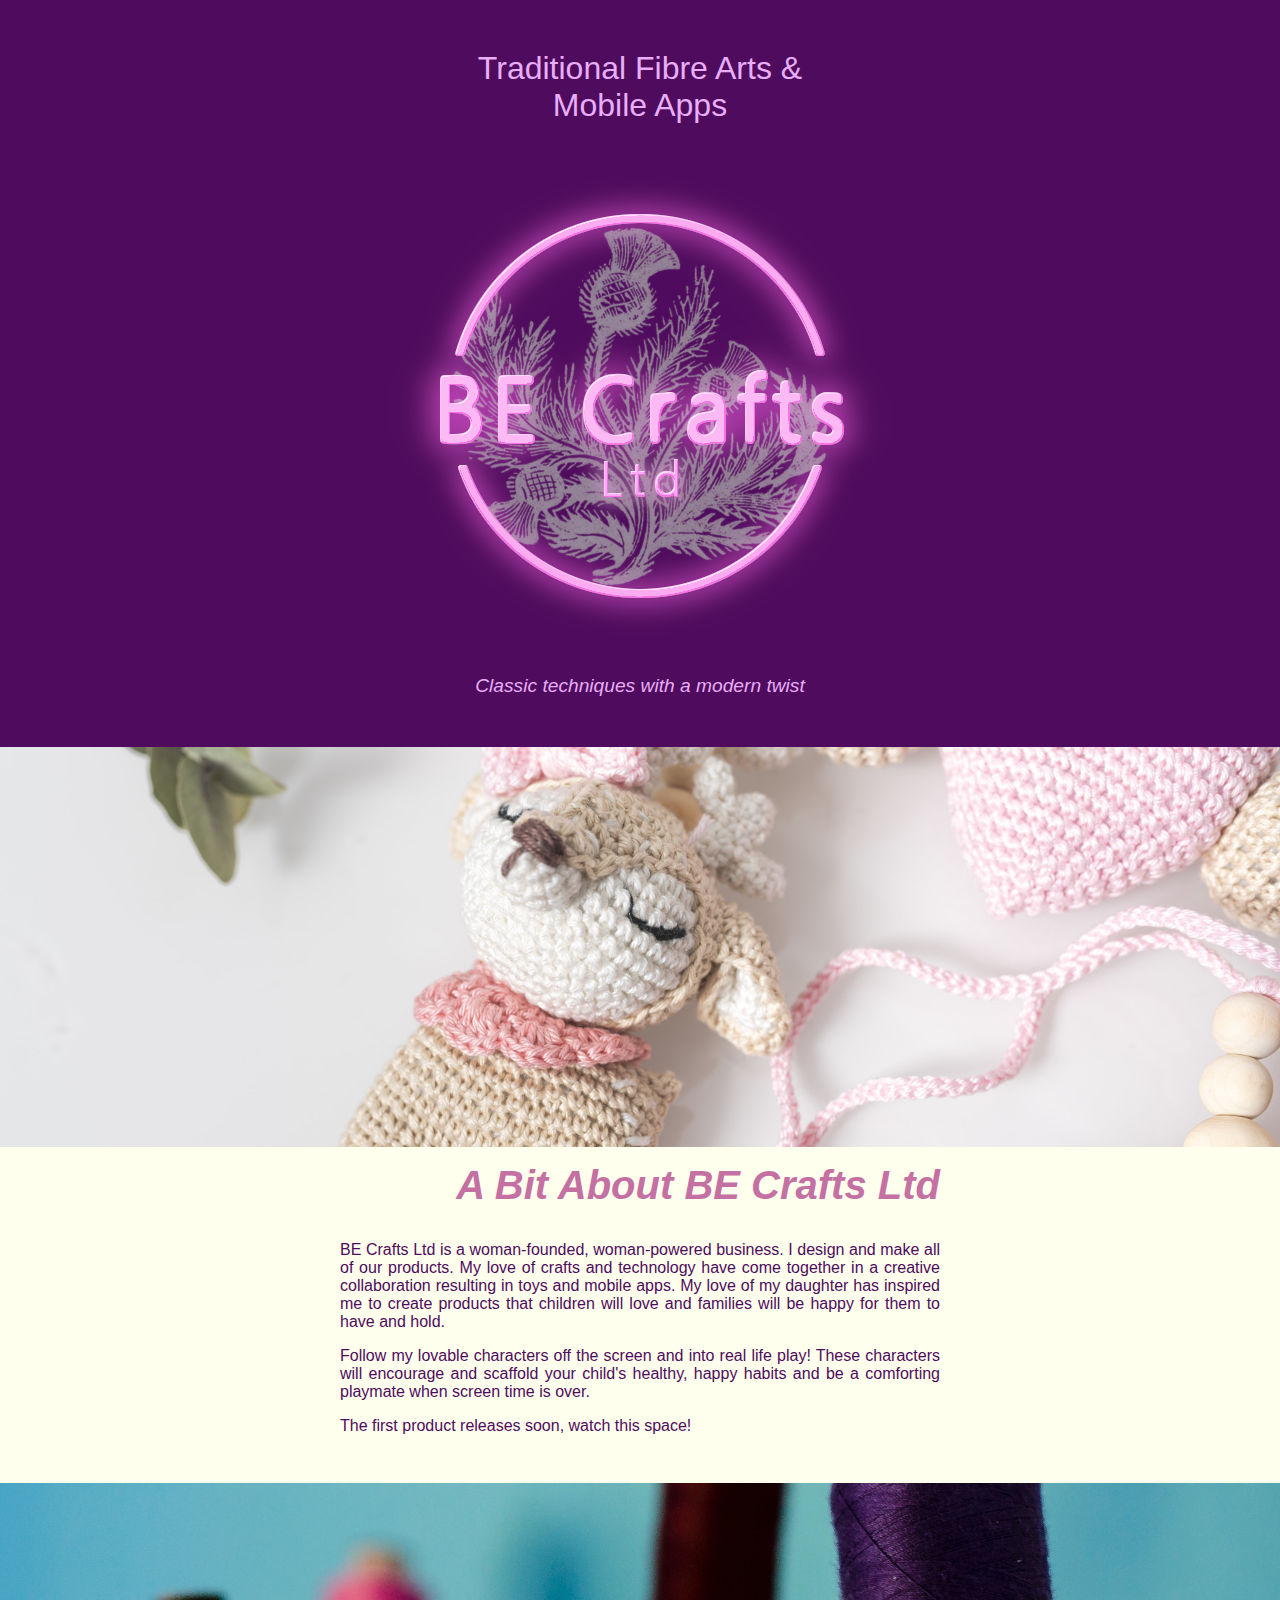
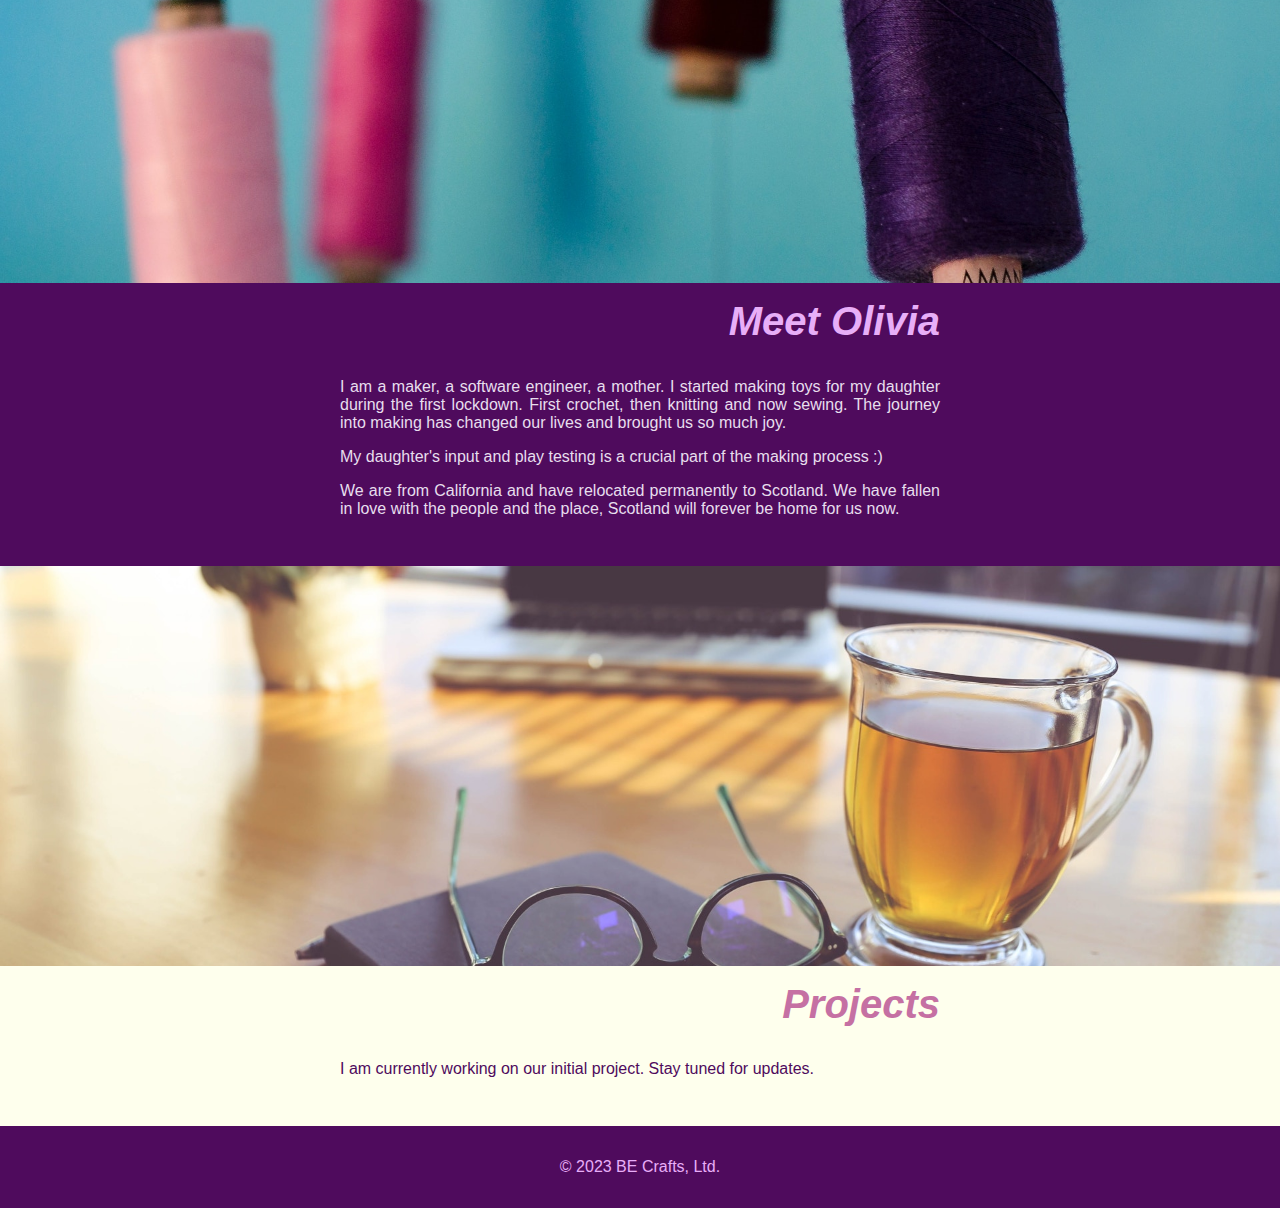
==== index.html @ b0ebc4e7 "Initial version of website with placeholder images." ====
<!DOCTYPE html>
<html lang="en">
<head>
    <meta charset="UTF-8">
    <meta name="viewport" content="width=device-width, initial-scale=1.0">
    <title>BE Crafts Ltd - Home</title>
    <link rel="stylesheet" href="style.css">
</head>
<body>
    <header>
        <p class="byline">Traditional Fibre Arts &<br />Mobile Apps</p>
        <img src="img/becraft_logo.png" />
        <p class="tagline">Classic techniques with a modern twist</p>
    </header>
    <div>
    <img class="section" src="img/about_1920px.jpg" />
    </div>
    <section id="about" class="light">
        <div>
            <h2>A Bit About <span class="name">BE Crafts Ltd</span></h2>
            <p>
                BE Crafts Ltd is a woman-founded, woman-powered business. I design and make all of our
                products. My love of crafts and technology have come together in a creative collaboration
                resulting in toys and mobile apps. My love of my daughter has inspired me to create
                products that children will love and families will be happy for them to have and hold.
            </p>
            <p>
                Follow my lovable characters off the screen and into real life play! These characters will
                encourage and scaffold your child's healthy, happy habits and be a comforting playmate when
                screen time is over.
            </p>
            <p>
                The first product releases soon, watch this space!
            </p>
        </div>
    </section>
    <img class="section" src="img/bio_1920px.jpg" />
    <section id="bio" class="dark">
        <div>
            <h2>Meet Olivia</h2>
            <p>
                I am a maker, a software engineer, a mother. I started making toys for my daughter
                during the first lockdown. First crochet, then knitting and now sewing. The journey
                into making has changed our lives and brought us so much joy.
            </p>
            <p>
                My daughter's input and play testing is a crucial part of the making process :)
            </p>
            <p>
                We are from California and have relocated permanently to Scotland. We have fallen in
                love with the people and the place, Scotland will forever be home for us now. 
            </p>
        </div>
    </section>
    <img class="section" src="img/project_1920px.jpg" />
    <section id="projects" class="light">
        <div>
            <h2>Projects</h2>
            <p>
                I am currently working on our initial project. Stay tuned for updates.
            </p>
        </div>
    </section>
    <footer>
        <p>&copy; 2023 BE Crafts, Ltd.</p>
    </footer>
</body>
</html>
---- style.css ----
html {
    background-color: #4f0b5d;
    font-family:'Segoe UI', Geneva, Verdana, sans-serif;
    color: #e8aef8;
    margin: 0;
    padding: 0;
}

body {
    margin: 0;
    padding: 0;
}

img {
    margin: 0;
    padding: 0;
}

/* Trick to ensure that the company name
   stays on one line */
span.name {
    display: inline-block;
}

img.section {
    width: 100%;
    display: block;
    max-height: 400px;
    object-fit: cover;
}

header {
    margin: 50px auto;
    max-width: 600px;
    padding: 0 2em;
}

header img {
    width: 100%;
    display: block;
    margin: 0 auto;
    max-width: 500px;
}

header p {
    color: #e8aef8;
    font-family:'Segoe UI Light', Tahoma, Verdana, sans-serif;
    font-size: 2em;
    text-align: center;
}

header p.tagline {
    font-size: 1.2em;
    font-style: italic;
}

section {
    margin: 0; 
}

section div {
    max-width: 600px;
    padding: 1em 2em 2em;
    margin: 0 auto;
}

section h2 {
    font-family:'Segoe UI Light', Tahoma, Verdana, sans-serif;
    font-size: 2.5em;
    font-style: italic;
    text-align: right;
    margin-top: 0;
}

section p {
    text-align: justify;
}

section.light {
    background-color: #feffed;
    color: #4f0b5d;
}

section.light h2 {
    color: #c570a3;
}

section.dark {
    background-color: #4f0b5d;
    color: #e7deed;
}

section.dark h2 {
    color: #e8aef8;
}

footer {
    margin: 2em auto;
}

footer p {
    text-align: center;
    font-size: 1em;
}
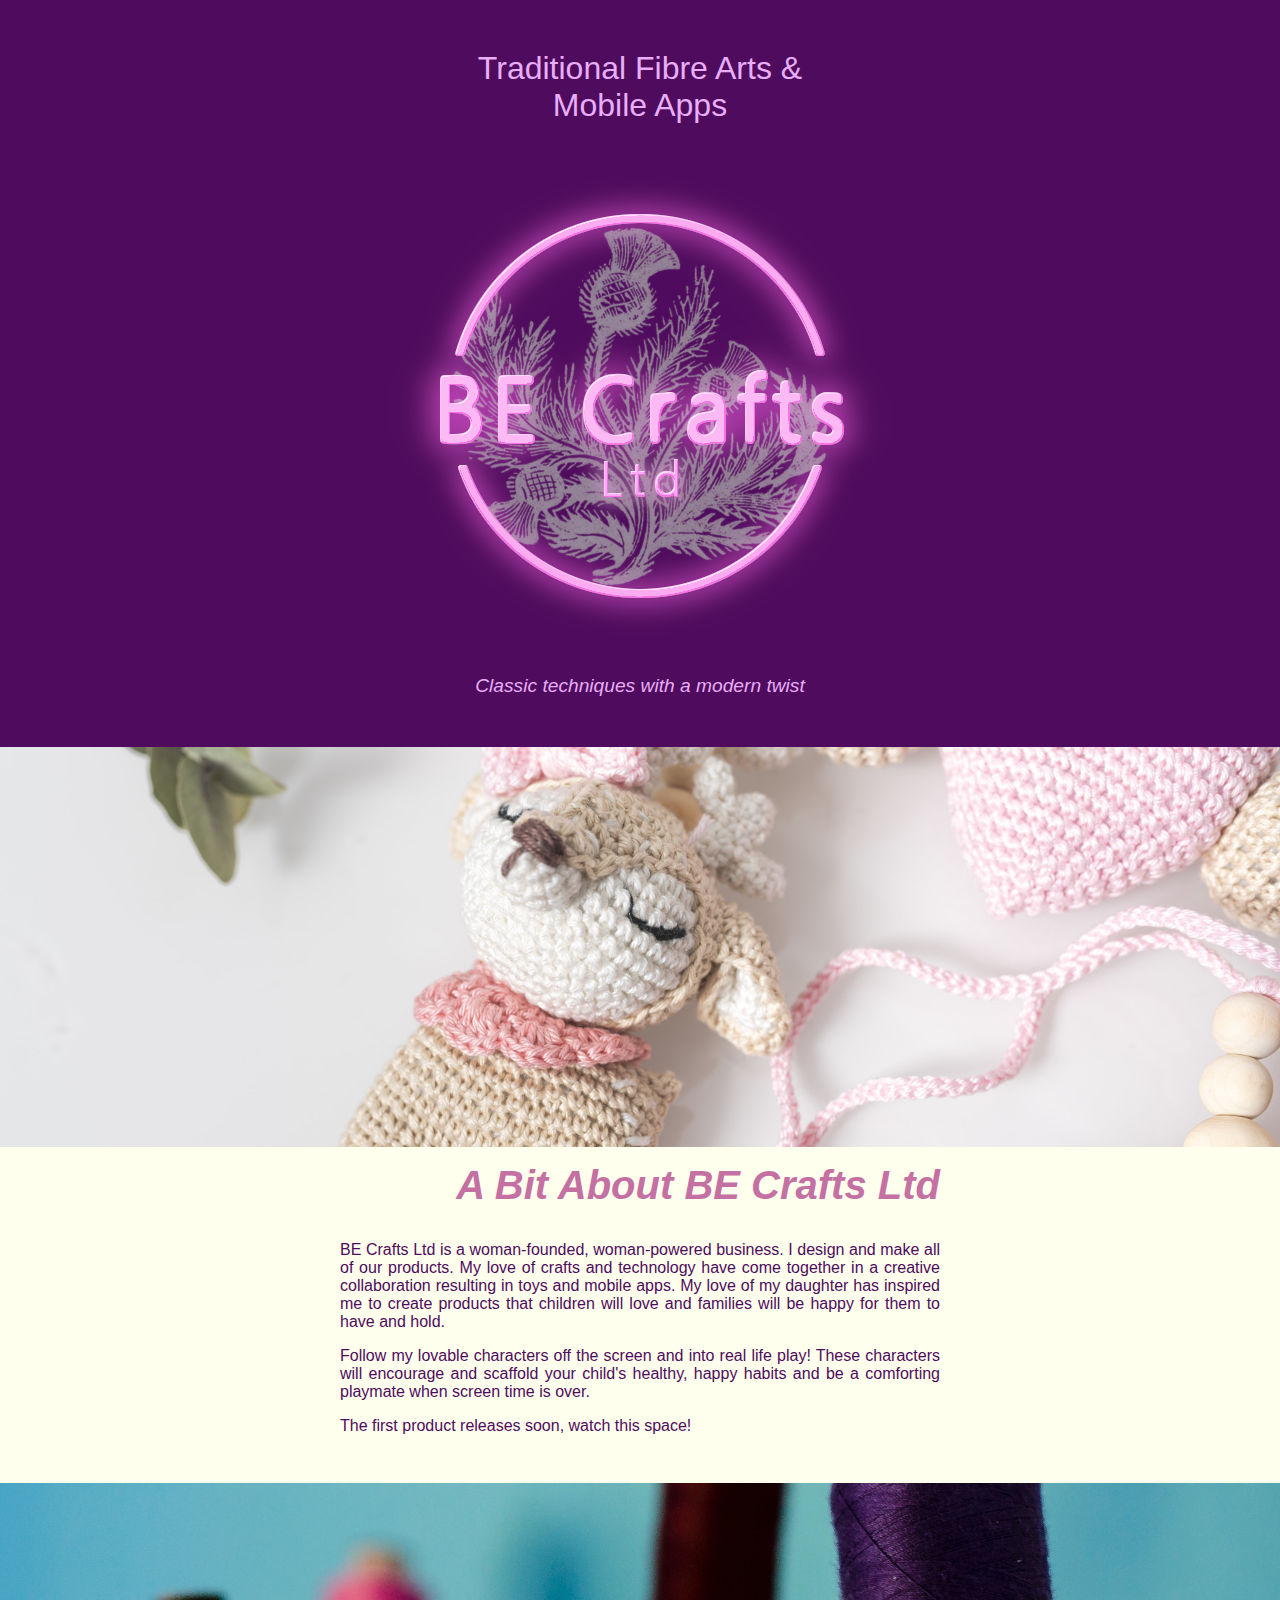
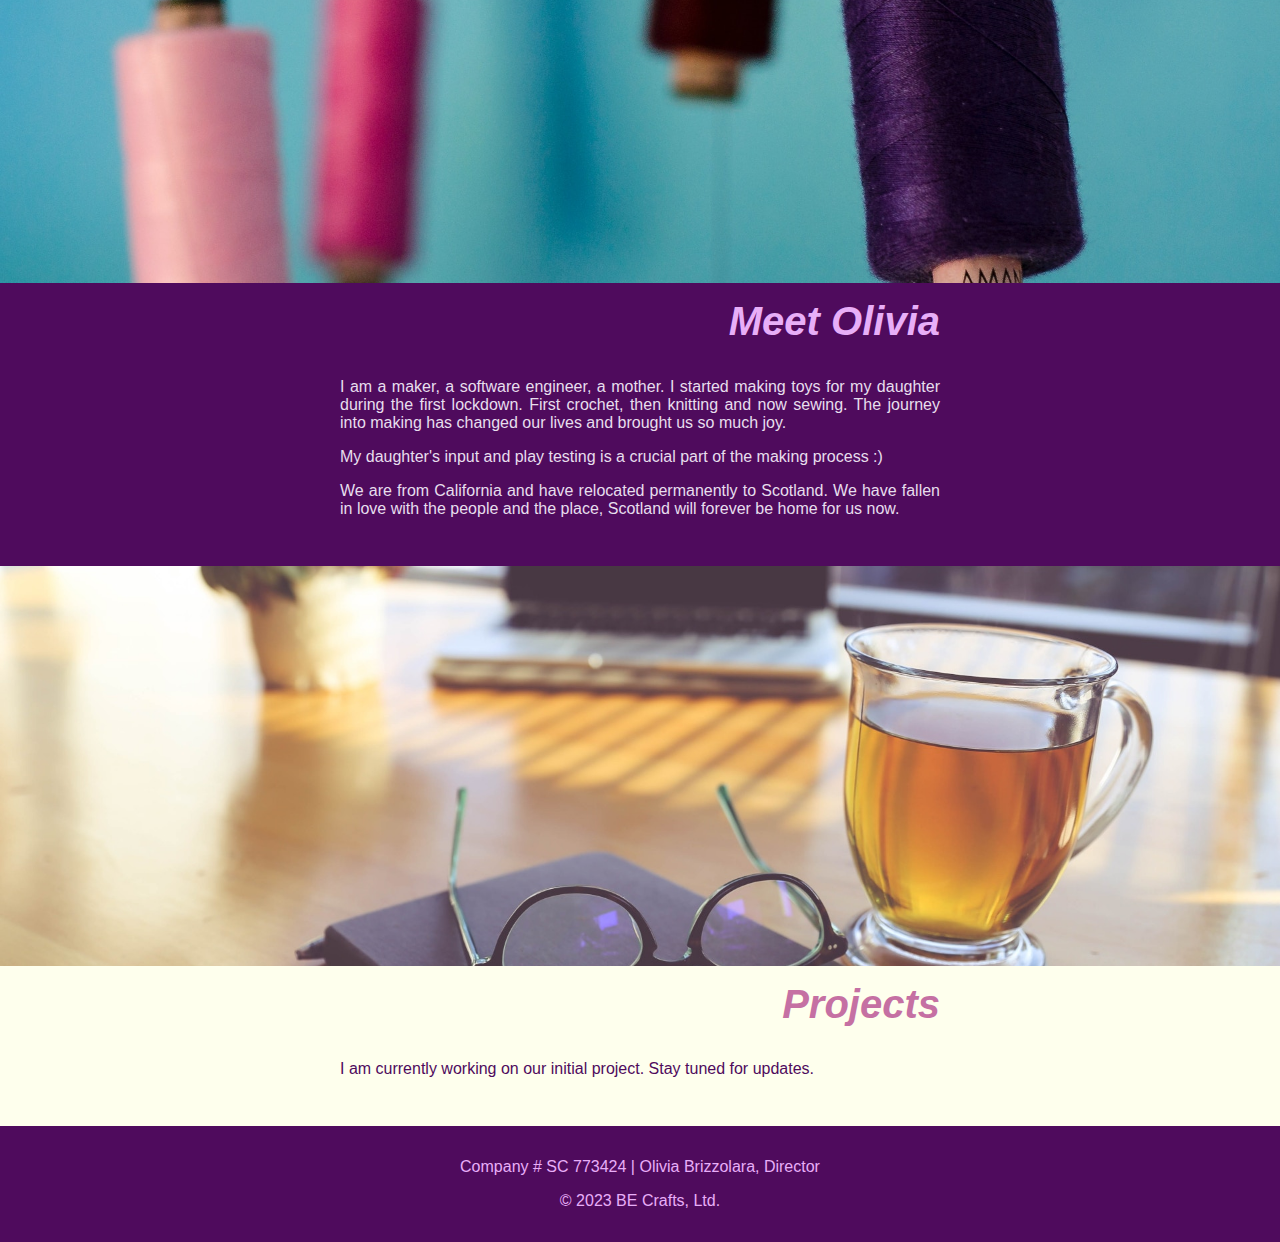
==== commit 59a834f7: "Update with required company number and director information." ====
--- a/index.html
+++ b/index.html
@@ -62,6 +62,7 @@
         </div>
     </section>
     <footer>
+        <p>Company # SC 773424 | Olivia Brizzolara, Director</p>
         <p>&copy; 2023 BE Crafts, Ltd.</p>
     </footer>
 </body>
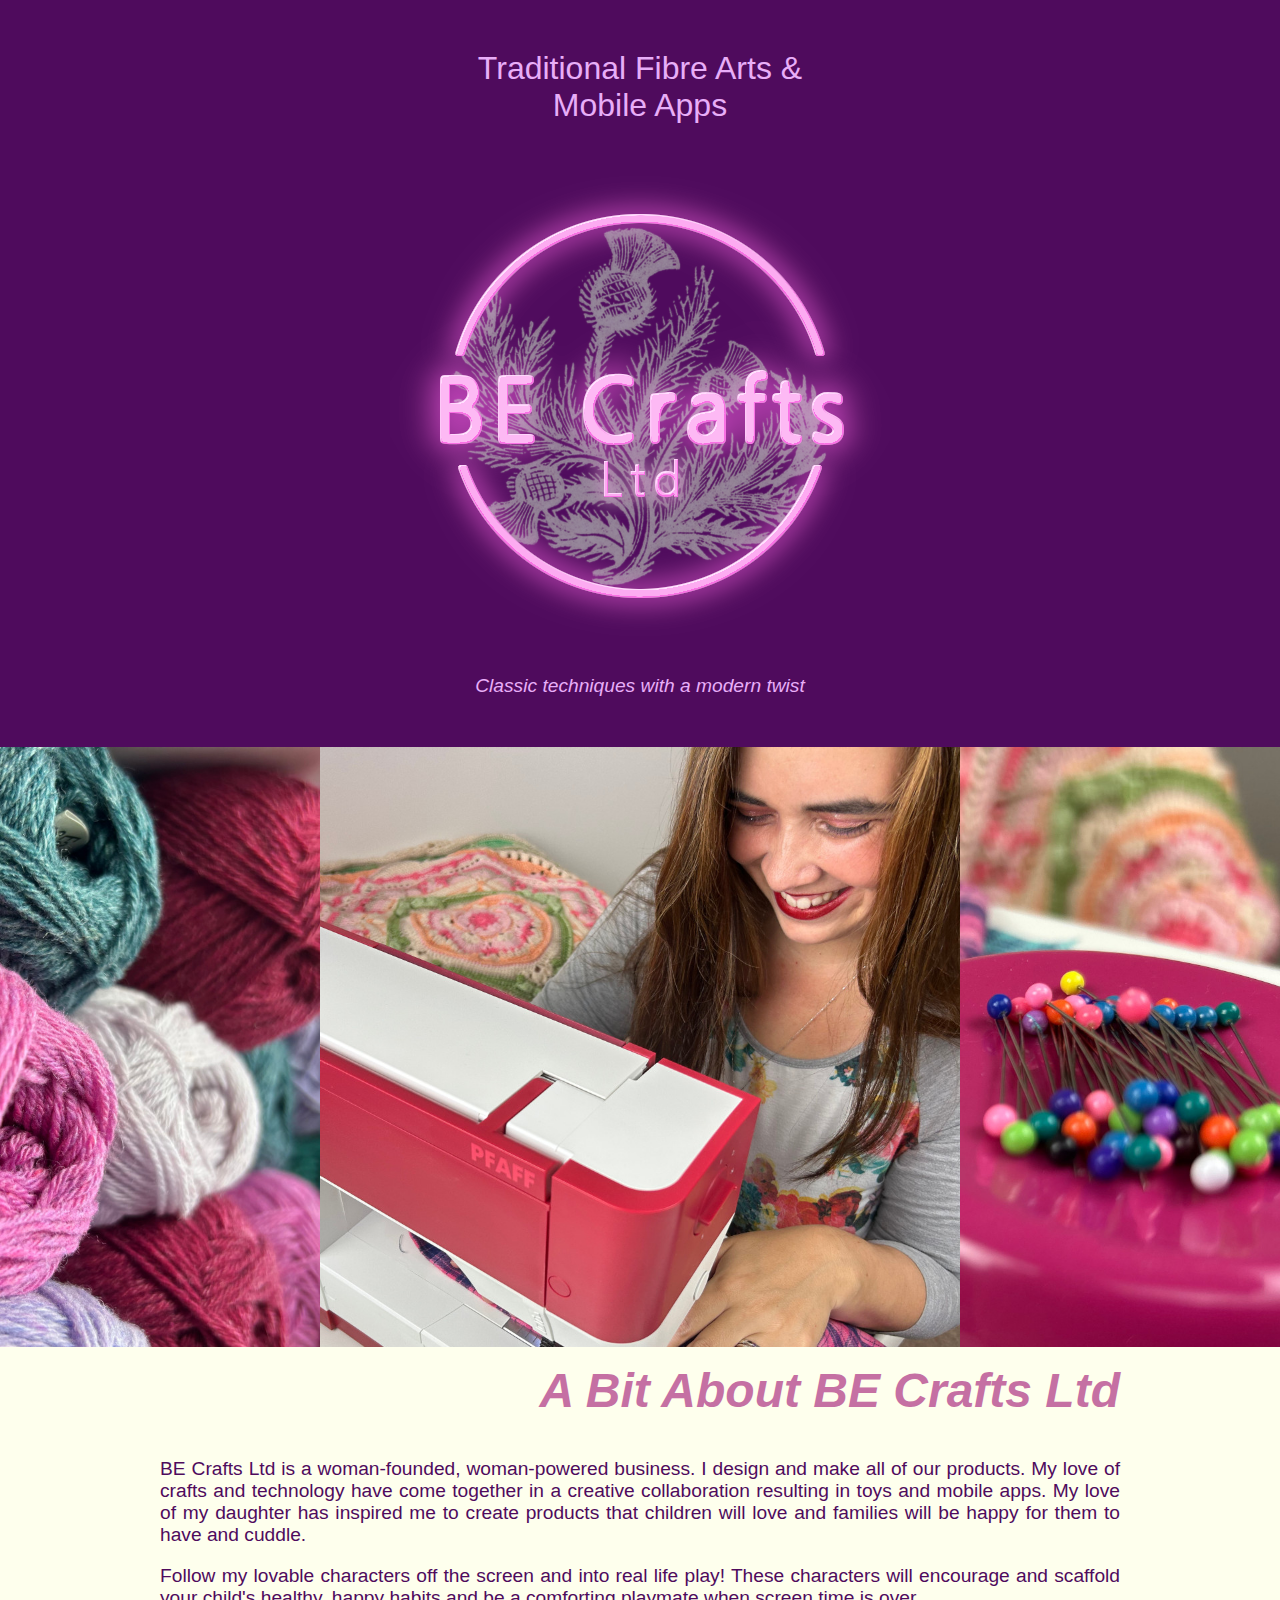
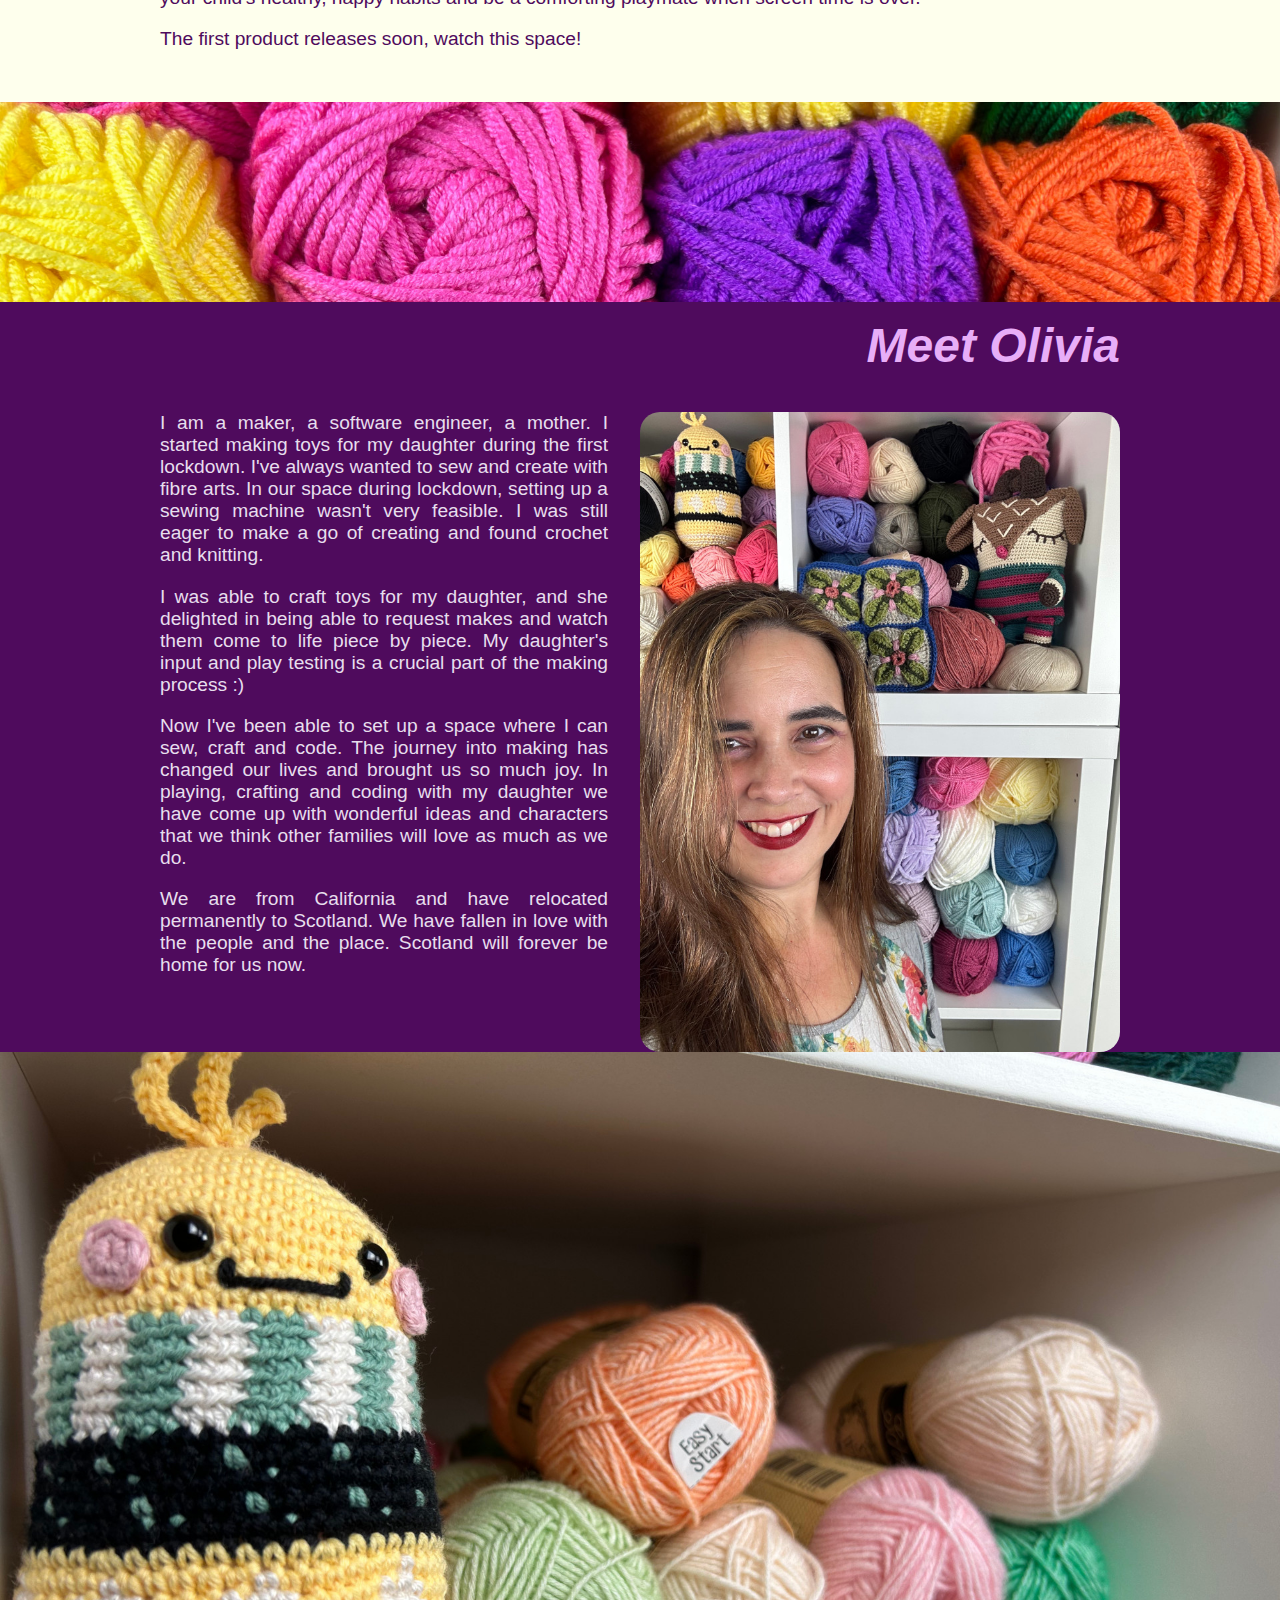
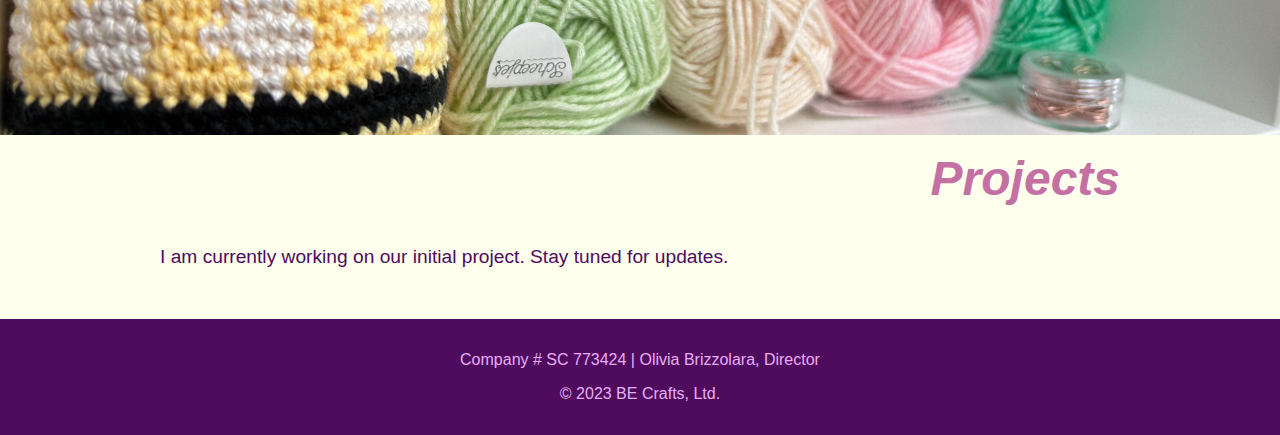
==== commit 48e89594: "Replace placeholder images with ones from photoshoot. Add headshot into bio section. Expanded copy i" ====
--- a/index.html
+++ b/index.html
@@ -13,7 +13,7 @@
         <p class="tagline">Classic techniques with a modern twist</p>
     </header>
     <div>
-    <img class="section" src="img/about_1920px.jpg" />
+    <img class="section" src="img/crafting_collage_1920px.jpg" />
     </div>
     <section id="about" class="light">
         <div>
@@ -22,7 +22,7 @@
                 BE Crafts Ltd is a woman-founded, woman-powered business. I design and make all of our
                 products. My love of crafts and technology have come together in a creative collaboration
                 resulting in toys and mobile apps. My love of my daughter has inspired me to create
-                products that children will love and families will be happy for them to have and hold.
+                products that children will love and families will be happy for them to have and cuddle.
             </p>
             <p>
                 Follow my lovable characters off the screen and into real life play! These characters will
@@ -34,25 +34,35 @@
             </p>
         </div>
     </section>
-    <img class="section" src="img/bio_1920px.jpg" />
+    <img class="section smaller" src="img/rainbow_yarn_1920px.jpg" />
     <section id="bio" class="dark">
         <div>
             <h2>Meet Olivia</h2>
+            <img src="img/olivia_750px.jpg" />
             <p>
-                I am a maker, a software engineer, a mother. I started making toys for my daughter
-                during the first lockdown. First crochet, then knitting and now sewing. The journey
-                into making has changed our lives and brought us so much joy.
+                I am a maker, a software engineer, a mother. I started making toys for my daughter during the first
+                lockdown. I've always wanted to sew and create with fibre arts. In our space during lockdown,
+                setting up a sewing machine wasn't very feasible. I was still eager to make a go of creating and
+                found crochet and knitting.
             </p>
             <p>
-                My daughter's input and play testing is a crucial part of the making process :)
+                I was able to craft toys for my daughter, and she delighted in being able to request makes and
+                watch them come to life piece by piece. My daughter's input and play testing is a crucial part of
+                the making process :)
             </p>
             <p>
-                We are from California and have relocated permanently to Scotland. We have fallen in
-                love with the people and the place, Scotland will forever be home for us now. 
+                Now I've been able to set up a space where I can sew, craft and code. The journey into making
+                has changed our lives and brought us so much joy. In playing, crafting and coding with my
+                daughter we have come up with wonderful ideas and characters that we think other families will
+                love as much as we do.
+            </p>
+            <p>
+                We are from California and have relocated permanently to Scotland. We have fallen in love with
+                the people and the place. Scotland will forever be home for us now.
             </p>
         </div>
     </section>
-    <img class="section" src="img/project_1920px.jpg" />
+    <img class="section full" src="img/bee_yarn_1920px.jpg" />
     <section id="projects" class="light">
         <div>
             <h2>Projects</h2>
--- a/style.css
+++ b/style.css
@@ -25,8 +25,17 @@
 img.section {
     width: 100%;
     display: block;
-    max-height: 400px;
+    max-height: 600px;
     object-fit: cover;
+    object-position: top;
+}
+
+img.smaller {
+    max-height: 200px !important;
+}
+
+img.full {
+    max-height: 800px !important;
 }
 
 header {
@@ -59,14 +68,14 @@
 }
 
 section div {
-    max-width: 600px;
+    max-width: 960px;
     padding: 1em 2em 2em;
     margin: 0 auto;
 }
 
 section h2 {
     font-family:'Segoe UI Light', Tahoma, Verdana, sans-serif;
-    font-size: 2.5em;
+    font-size: 3.0em;
     font-style: italic;
     text-align: right;
     margin-top: 0;
@@ -74,6 +83,21 @@
 
 section p {
     text-align: justify;
+    font-size: 1.2em;
+}
+
+section img {
+    width: 100%;
+    border-radius: 20px;
+}
+
+@media only screen and (width >= 750px) {
+    section img {
+        width: 50%;
+        max-width: 480px;
+        float: right;
+        margin-left: 2em;
+    }
 }
 
 section.light {
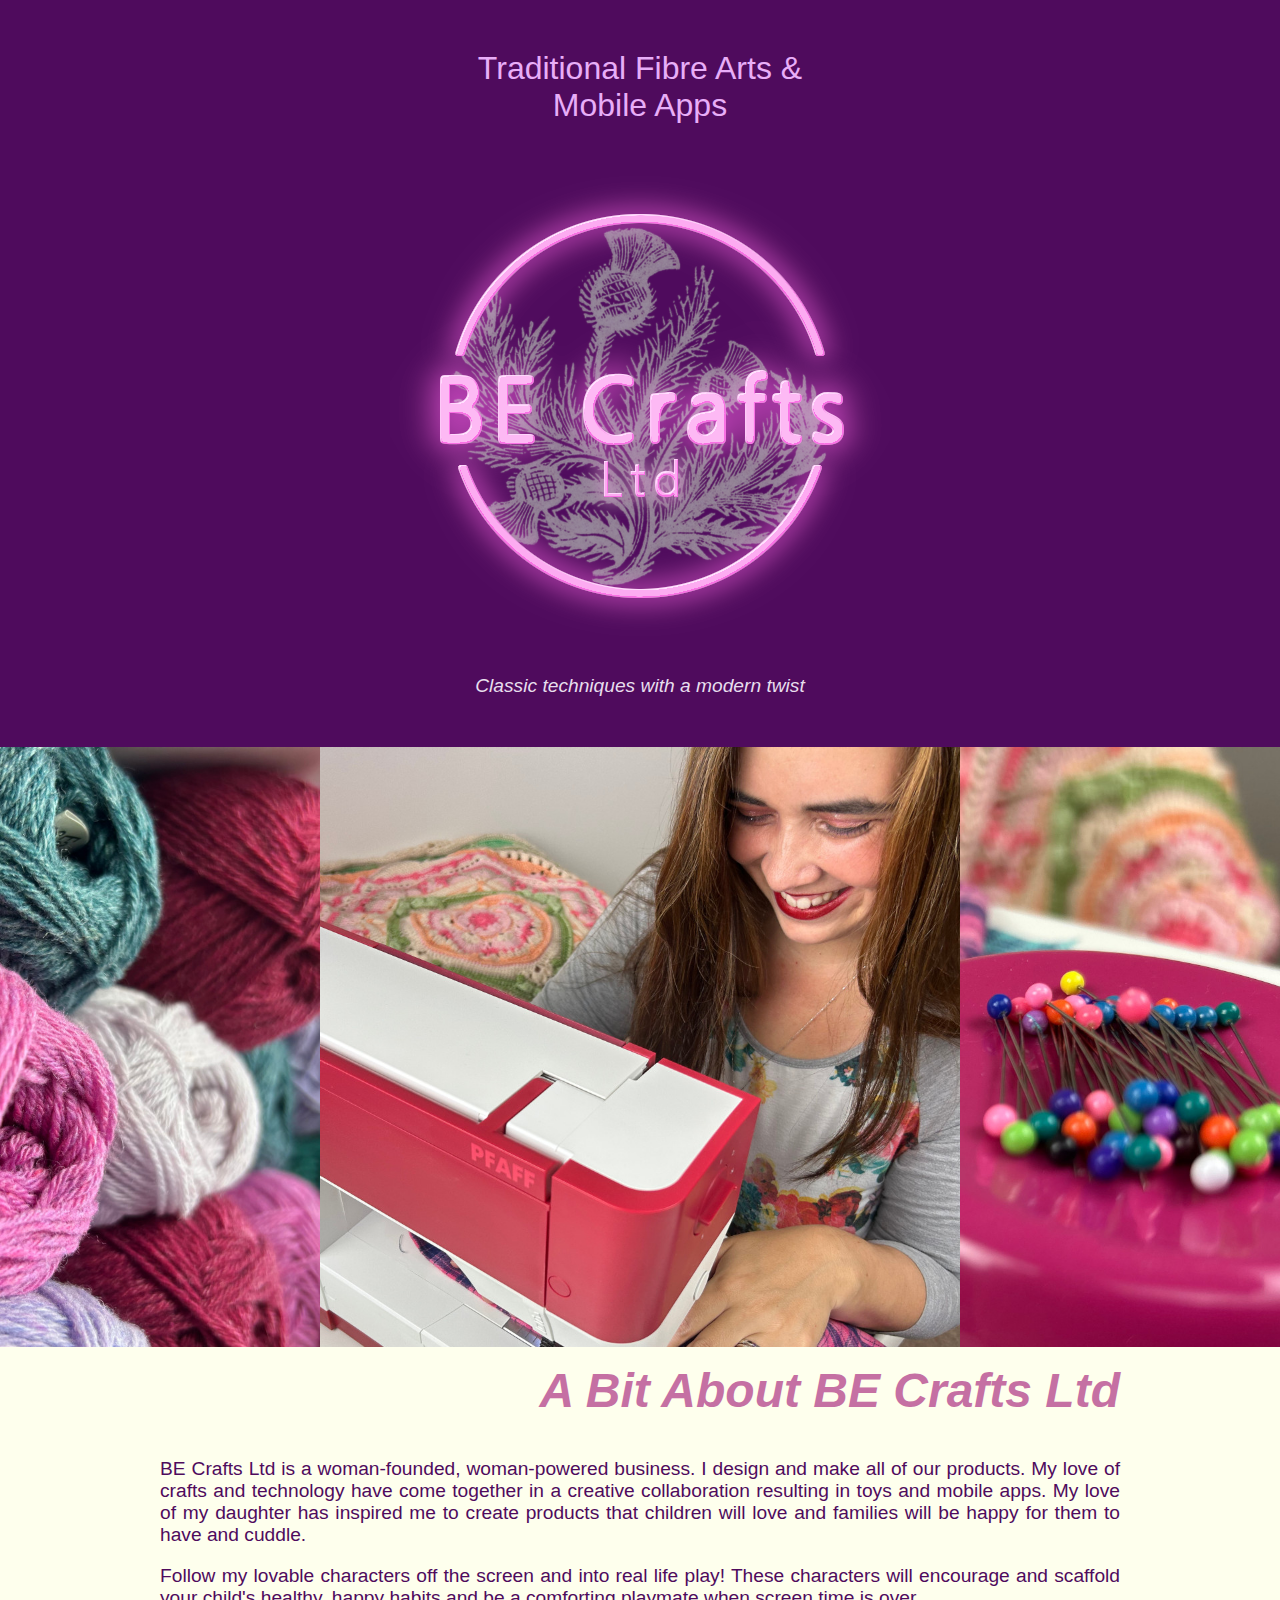
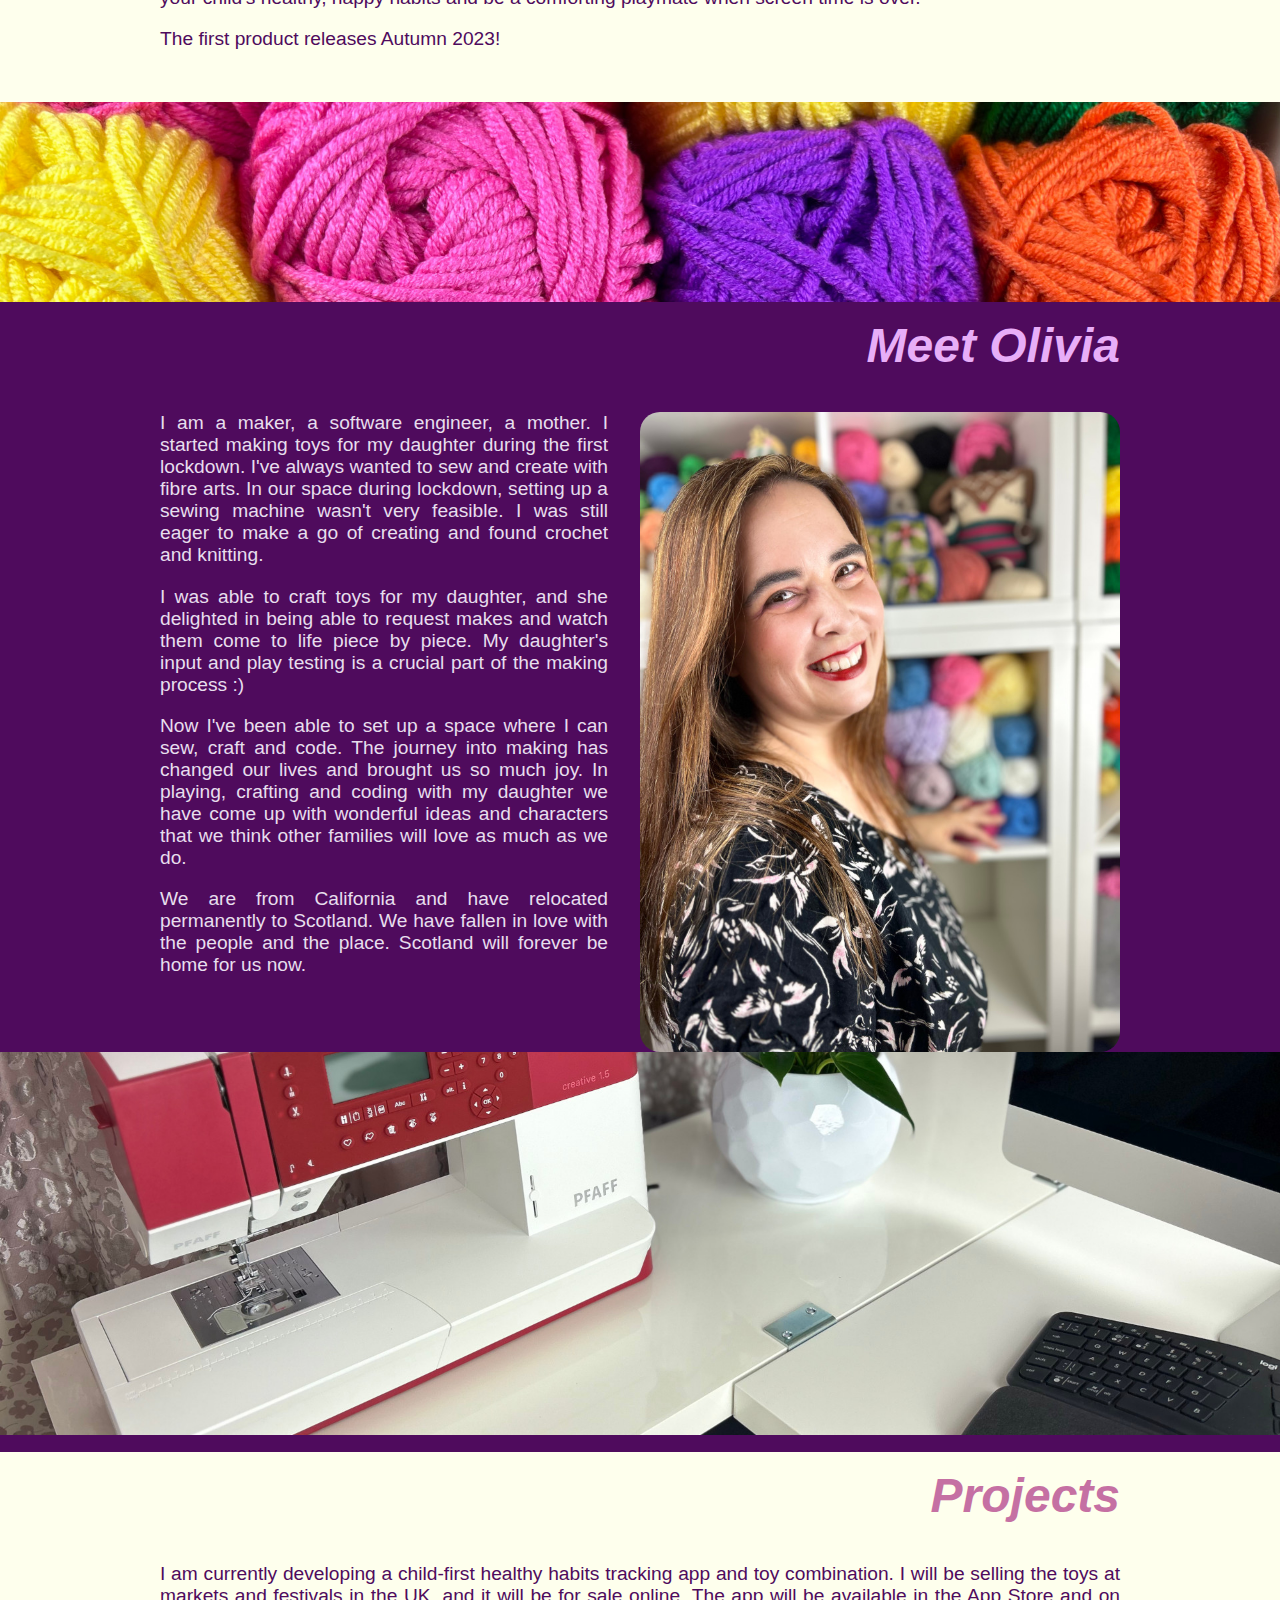
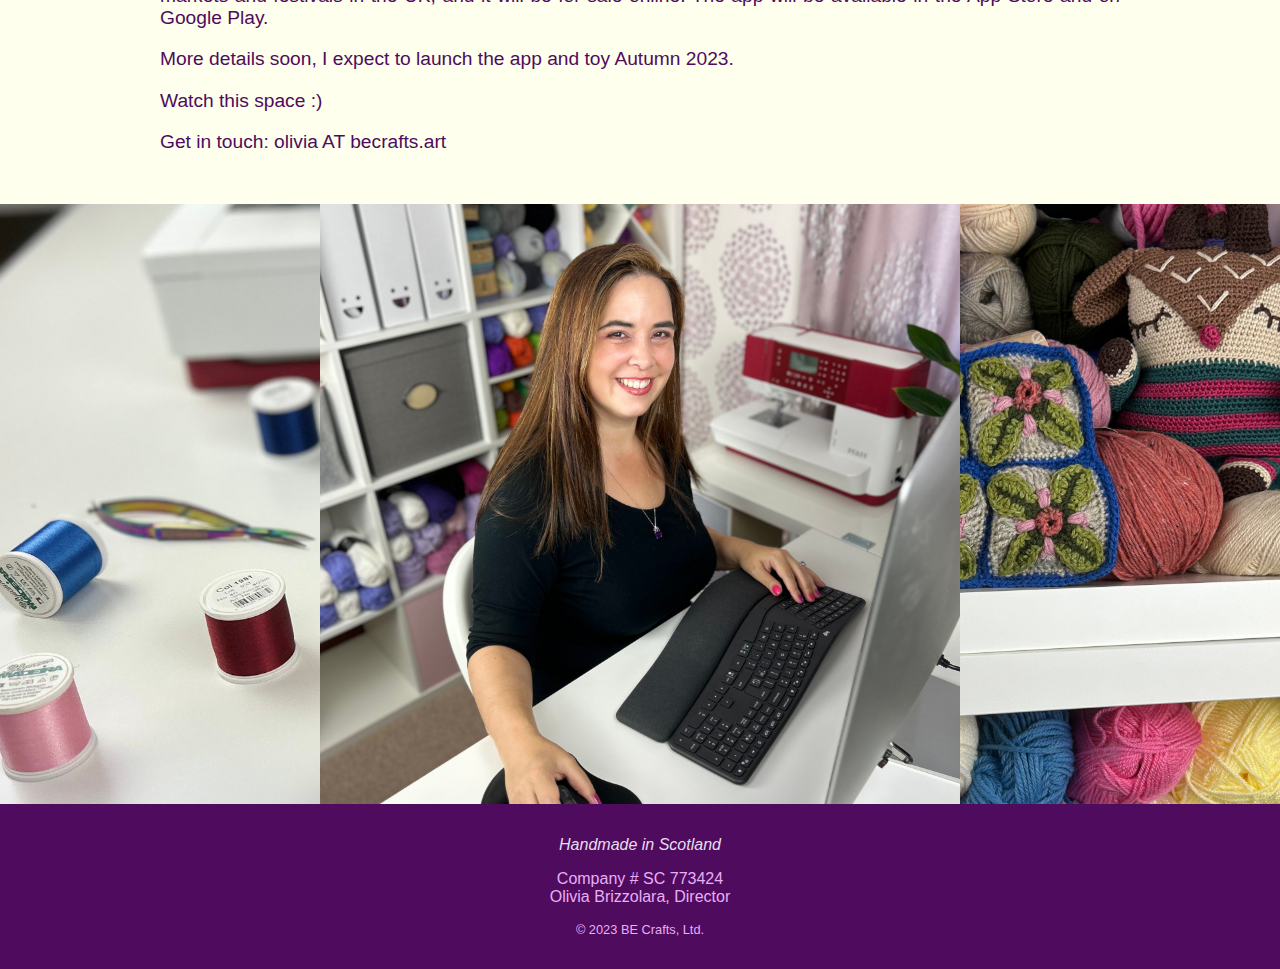
==== commit 1643a6d2: "Adjusted copy for project section. Updated profile picture. Added additional images.Replaced project" ====
--- a/index.html
+++ b/index.html
@@ -30,7 +30,7 @@
                 screen time is over.
             </p>
             <p>
-                The first product releases soon, watch this space!
+                The first product releases Autumn 2023!
             </p>
         </div>
     </section>
@@ -62,18 +62,31 @@
             </p>
         </div>
     </section>
-    <img class="section full" src="img/bee_yarn_1920px.jpg" />
+    <img class="section bottom" src="img/keyboard_plant_1920px.jpg" />
     <section id="projects" class="light">
         <div>
             <h2>Projects</h2>
             <p>
-                I am currently working on our initial project. Stay tuned for updates.
+                I am currently developing a child-first healthy habits tracking app and toy combination. I will be 
+                selling the toys at markets and festivals in the UK, and it will be for sale online. The app will be 
+                available in the App Store and on Google Play.
+            </p>
+            <p>
+                More details soon, I expect to launch the app and toy Autumn 2023.
+            </p>
+            <p>
+                Watch this space :)
+            </p>
+            <p>
+                Get in touch: olivia AT becrafts.art
             </p>
         </div>
     </section>
+    <img class="section" src="img/computer_collage_1920px.jpg" />
     <footer>
-        <p>Company # SC 773424 | Olivia Brizzolara, Director</p>
-        <p>&copy; 2023 BE Crafts, Ltd.</p>
+        <p class="tagline">Handmade in Scotland</p>
+        <p>Company # SC 773424<br />Olivia Brizzolara, Director</p>
+        <p class="smaller">&copy; 2023 BE Crafts, Ltd.</p>
     </footer>
 </body>
 </html>--- a/style.css
+++ b/style.css
@@ -38,6 +38,11 @@
     max-height: 800px !important;
 }
 
+img.bottom {
+    max-height: 400px !important;
+    object-position: 0 -300px !important;
+}
+
 header {
     margin: 50px auto;
     max-width: 600px;
@@ -61,6 +66,7 @@
 header p.tagline {
     font-size: 1.2em;
     font-style: italic;
+    color: #e7deed;
 }
 
 section {
@@ -125,4 +131,13 @@
 footer p {
     text-align: center;
     font-size: 1em;
+}
+
+footer p.tagline {
+    color: #e7deed;
+    font-style: italic;
+}
+
+footer p.smaller {
+    font-size: 0.8em;
 }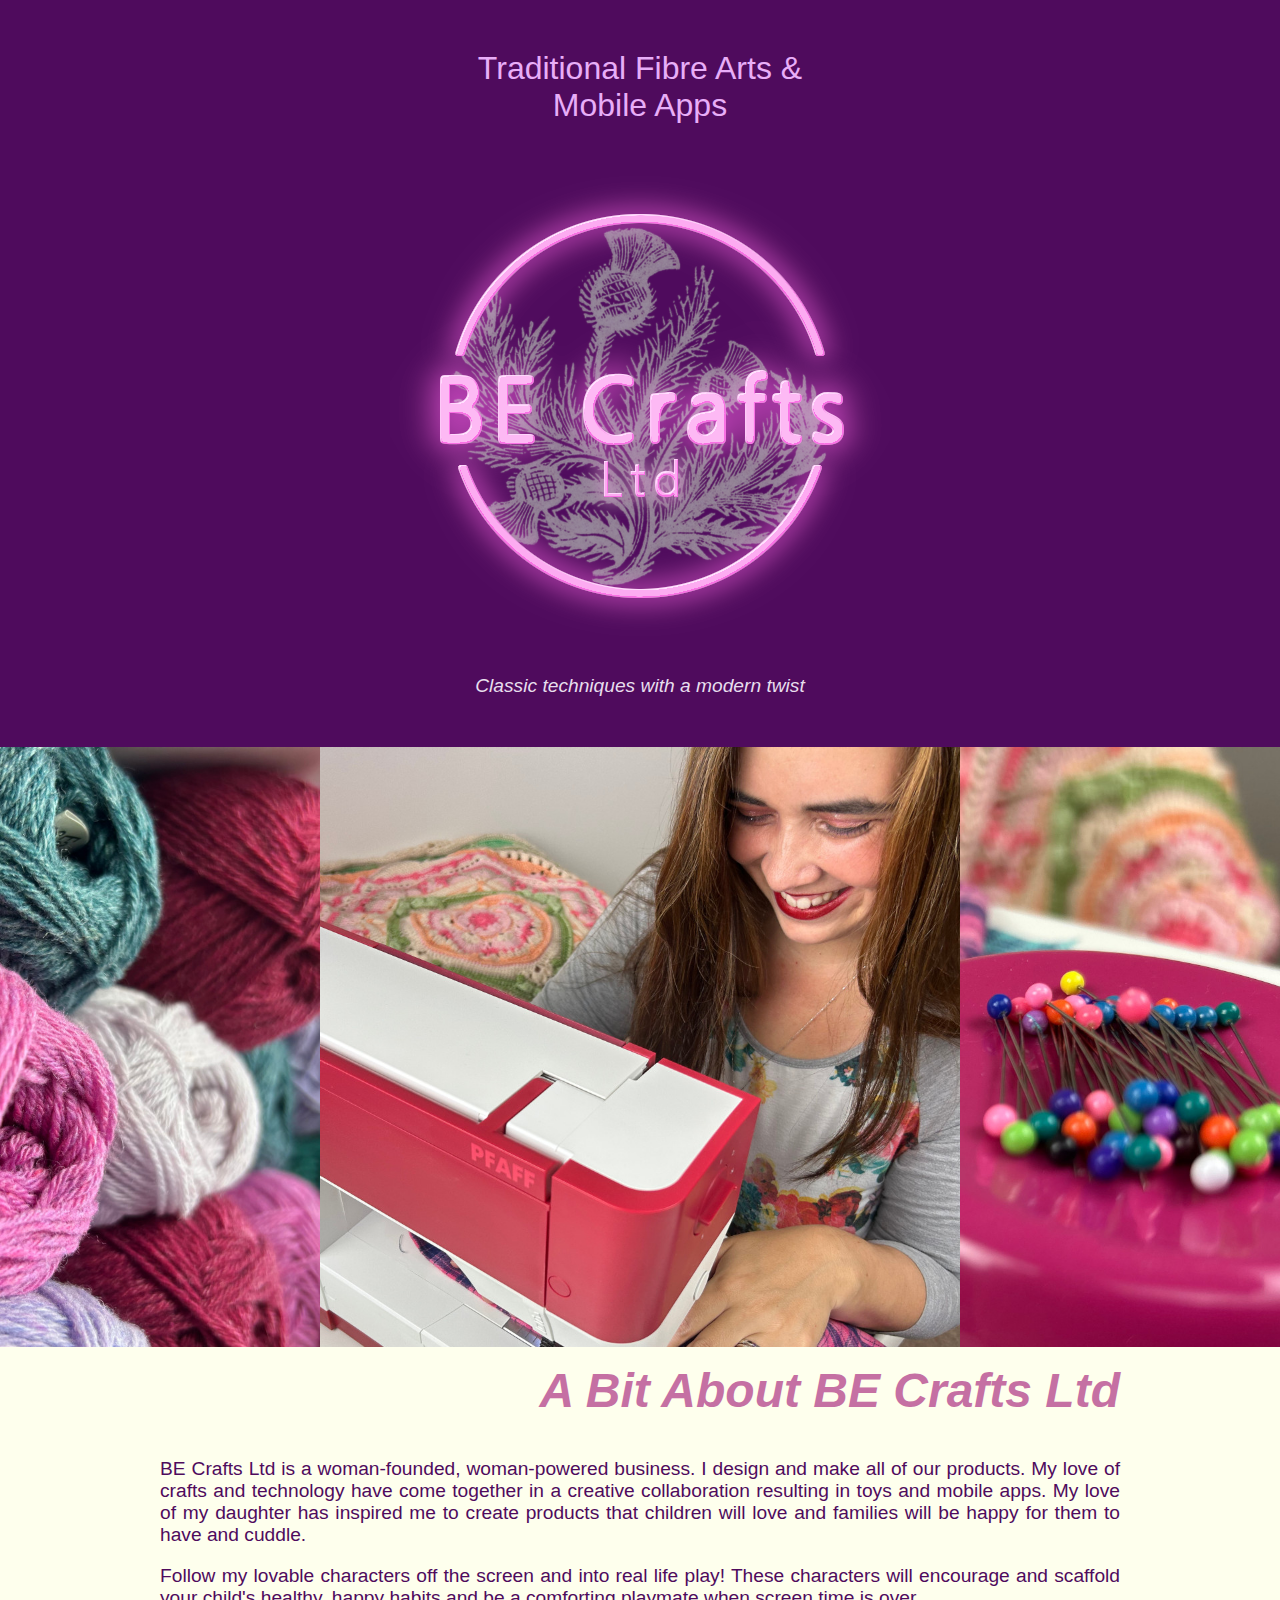
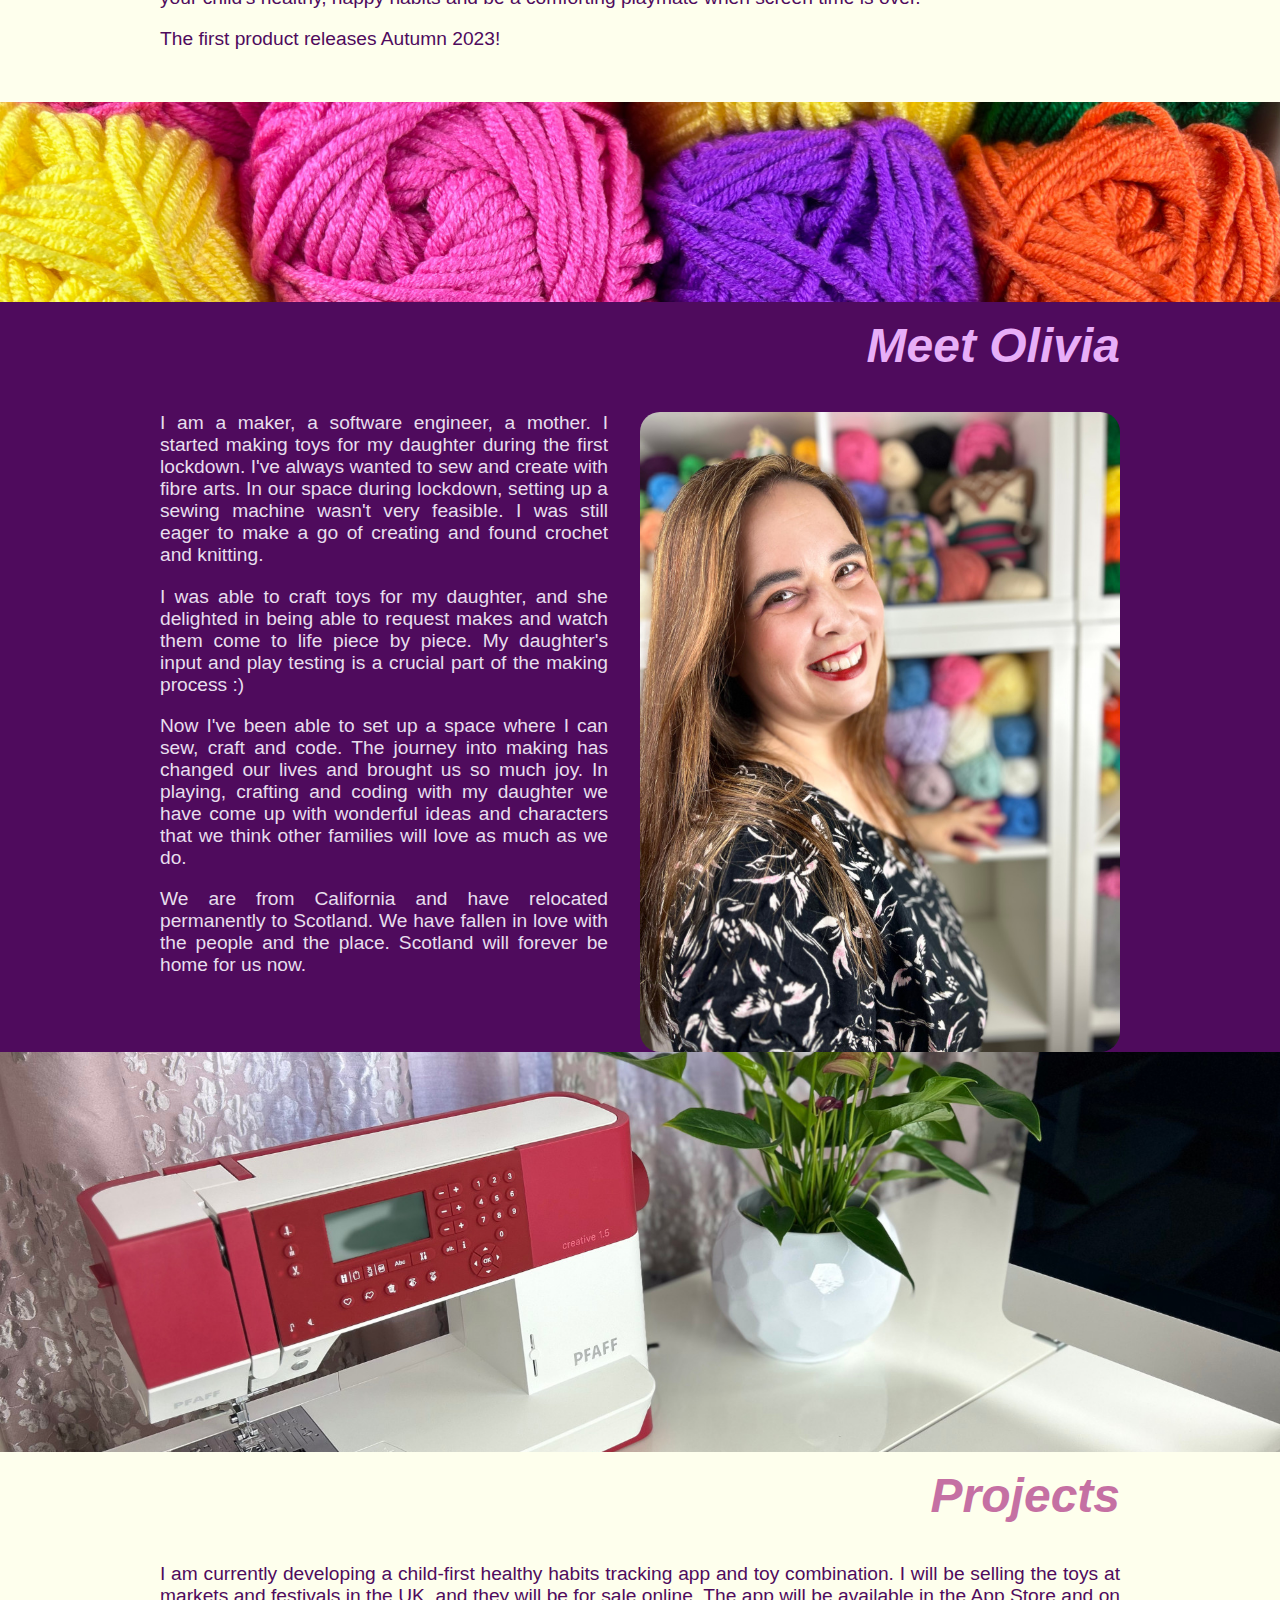
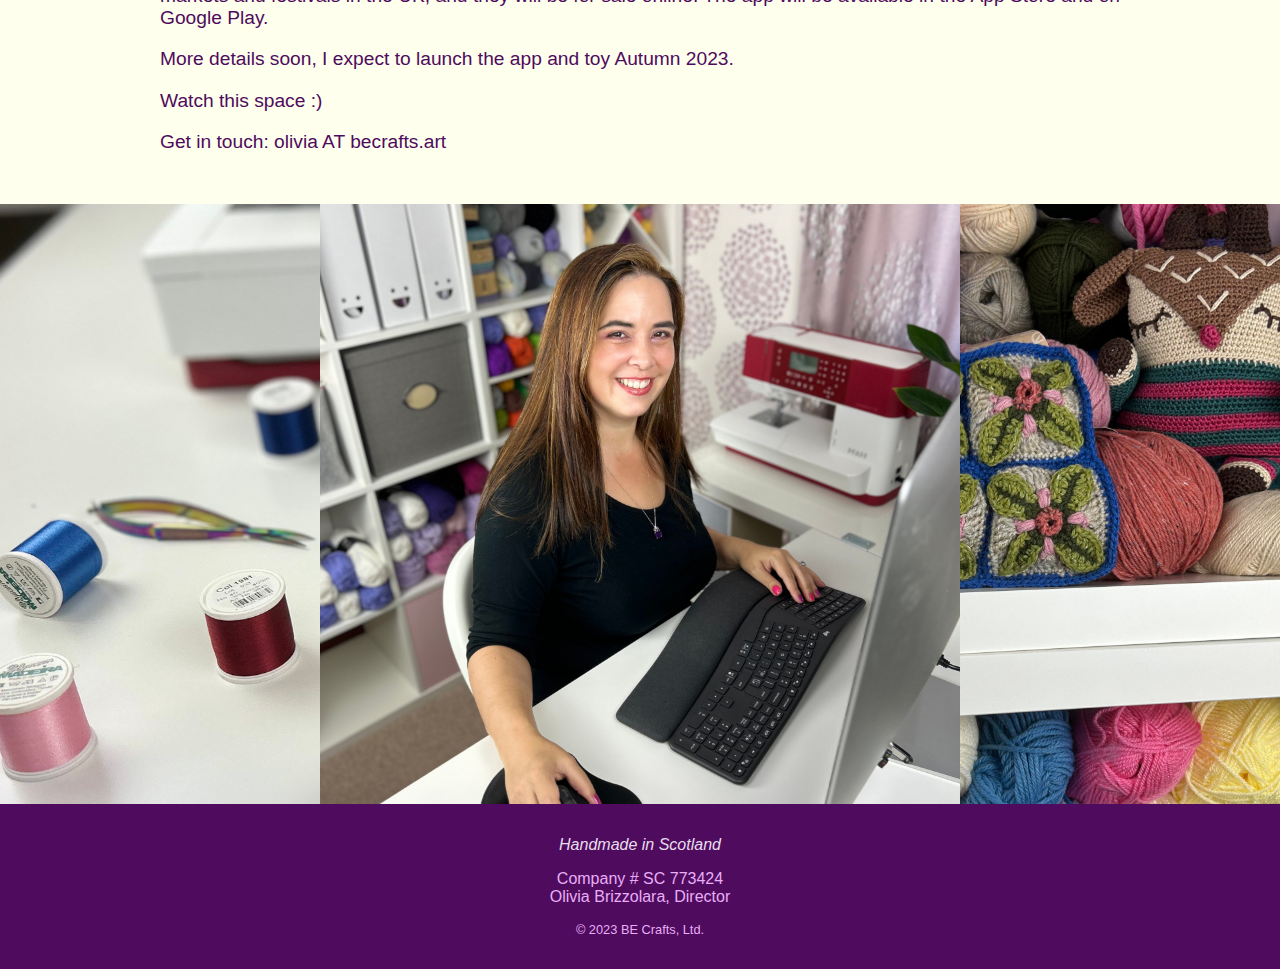
==== commit 2b375bc3: "Fix typo in project section." ====
--- a/index.html
+++ b/index.html
@@ -68,7 +68,7 @@
             <h2>Projects</h2>
             <p>
                 I am currently developing a child-first healthy habits tracking app and toy combination. I will be 
-                selling the toys at markets and festivals in the UK, and it will be for sale online. The app will be 
+                selling the toys at markets and festivals in the UK, and they will be for sale online. The app will be 
                 available in the App Store and on Google Play.
             </p>
             <p>
--- a/style.css
+++ b/style.css
@@ -40,7 +40,7 @@
 
 img.bottom {
     max-height: 400px !important;
-    object-position: 0 -300px !important;
+    object-position: center !important;
 }
 
 header {
